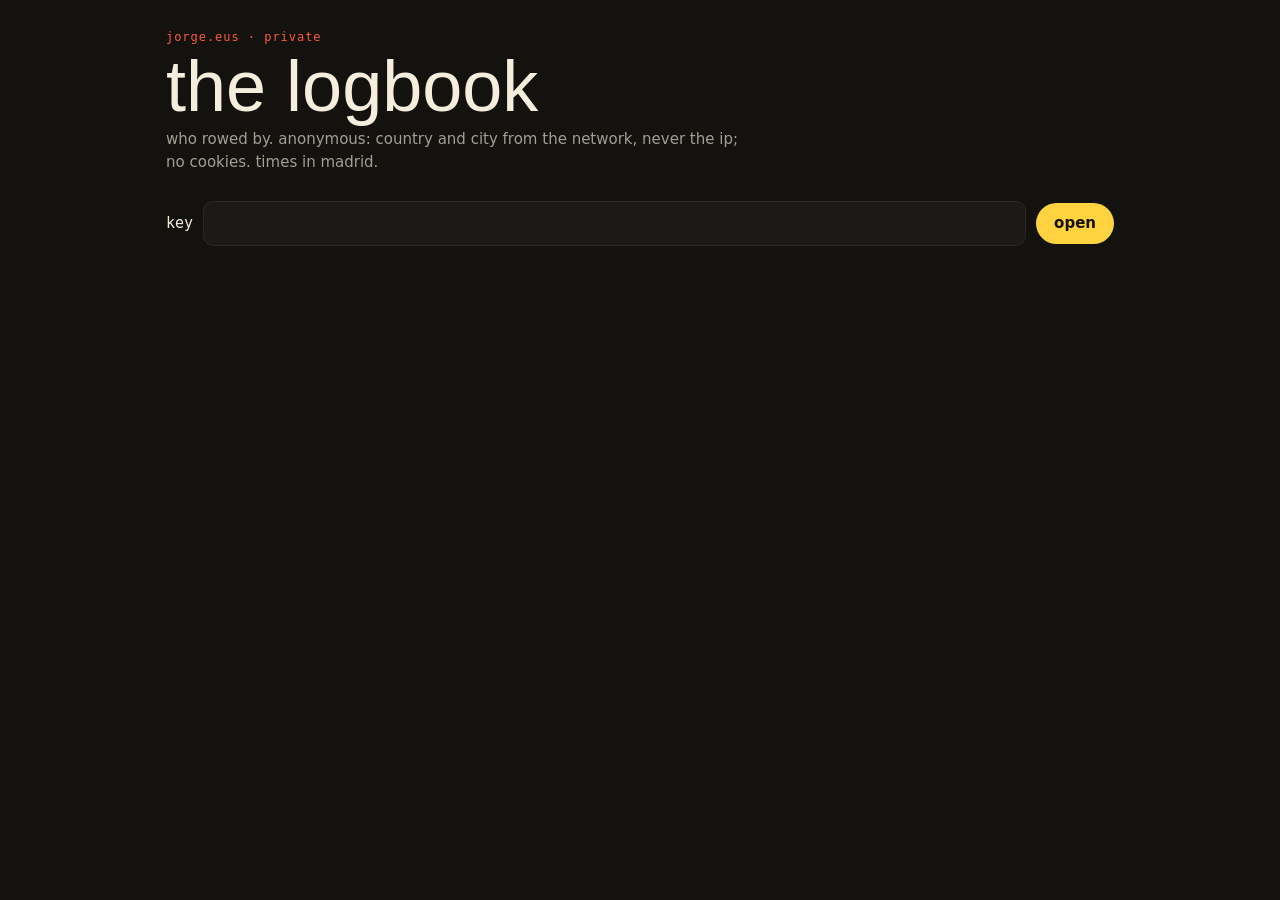
==== stats.html @ c2784cce "v9.5: anonymous visit log (api/v → supabase) + private /stats logbook no cookies, no ip: coarse geo " ====
<!DOCTYPE html>
<html lang="en">
<head>
  <meta charset="UTF-8">
  <meta name="viewport" content="width=device-width, initial-scale=1.0">
  <title>logbook — jorge.eus</title>
  <meta name="robots" content="noindex, nofollow">
  <meta name="referrer" content="no-referrer">
  <meta name="theme-color" content="#14120f">
  <link rel="icon" href="/assets/favicon.svg" type="image/svg+xml">
  <link rel="stylesheet" href="/css/stats.css?v=10.0">
</head>
<body>
  <header class="st-head">
    <p class="st-kicker">jorge.eus · private</p>
    <h1>the logbook</h1>
    <p class="st-sub">who rowed by. anonymous: country and city from the network, never the ip; no cookies. times in madrid.</p>
  </header>

  <form id="st-login" class="st-login" hidden>
    <label for="st-key">key</label>
    <input id="st-key" type="password" autocomplete="current-password" spellcheck="false">
    <button type="submit">open</button>
    <p id="st-err" class="st-err" role="alert"></p>
  </form>

  <main id="st-main" hidden>
    <section class="st-kpis" id="st-kpis" aria-label="summary"></section>
    <div class="st-filters" role="group" aria-label="filters">
      <label><input type="checkbox" id="f-me" checked> hide my visits</label>
      <label><input type="checkbox" id="f-bot" checked> hide bots</label>
      <label><input type="checkbox" id="f-us"> only usa</label>
      <label><input type="checkbox" id="f-short"> hide &lt;5s</label>
      <select id="f-days" aria-label="period">
        <option value="7">7 days</option>
        <option value="30" selected>30 days</option>
        <option value="90">90 days</option>
        <option value="365">a year</option>
      </select>
      <button type="button" id="f-refresh">refresh</button>
    </div>
    <ol class="st-list" id="st-list"></ol>
    <p class="st-foot">updated <span id="st-at">—</span> · <button type="button" id="st-forget" class="st-link">forget key on this device</button></p>
  </main>

  <script src="/js/stats.js?v=10.0"></script>
</body>
</html>
---- css/stats.css ----
/* stats.css — jorge's private logbook (/stats). not part of the portfolio. */
:root {
  --ink: #14120f; --paper: #f6eedd; --muted: #a39d92; --line: #2c2924;
  --card: #1c1a16; --coral: #ff5a3c; --yellow: #ffd23f; --green: #3ec46d; --blue: #6f8cff;
}
* { box-sizing: border-box; margin: 0; padding: 0; }
html { -webkit-text-size-adjust: 100%; }
body {
  background: var(--ink); color: var(--paper); min-height: 100vh;
  font: 400 15px/1.5 "DM Sans", system-ui, -apple-system, "Segoe UI", sans-serif;
  padding: 28px 16px 60px; max-width: 980px; margin: 0 auto;
}
.st-kicker, .st-foot, .st-filters, .st-meta, .st-ev, .st-kpi span, .st-login label {
  font-family: "Space Mono", ui-monospace, SFMono-Regular, Menlo, monospace;
}
.st-kicker { color: var(--coral); font-size: 12px; letter-spacing: .08em; }
h1 { font: 400 clamp(40px, 9vw, 72px)/.95 Anton, Impact, "Arial Narrow", sans-serif; margin: 6px 0 8px; }
.st-sub { color: var(--muted); max-width: 60ch; }
.st-login { margin-top: 28px; display: flex; flex-wrap: wrap; gap: 10px; align-items: center; }
.st-login input { background: var(--card); color: var(--paper); border: 1px solid var(--line); border-radius: 10px; padding: 10px 12px; font: inherit; min-width: 0; flex: 1 1 220px; }
button { font: inherit; cursor: pointer; }
.st-login button, #f-refresh { background: var(--yellow); color: var(--ink); border: 0; border-radius: 999px; padding: 9px 18px; font-weight: 700; }
.st-err { flex-basis: 100%; color: var(--coral); min-height: 1.5em; }
.st-kpis { display: grid; grid-template-columns: repeat(auto-fit, minmax(150px, 1fr)); gap: 10px; margin: 28px 0 18px; }
.st-kpi { background: var(--card); border: 1px solid var(--line); border-radius: 14px; padding: 14px 16px; }
.st-kpi strong { display: block; font: 400 34px/1 Anton, Impact, sans-serif; letter-spacing: .01em; }
.st-kpi span { color: var(--muted); font-size: 12px; }
.st-kpi.hot { border-color: var(--coral); }
.st-kpi.hot strong { color: var(--coral); }
.st-filters { display: flex; flex-wrap: wrap; gap: 8px 16px; align-items: center; font-size: 13px; color: var(--muted); margin-bottom: 14px; }
.st-filters select { background: var(--card); color: var(--paper); border: 1px solid var(--line); border-radius: 8px; padding: 6px 8px; font: inherit; }
.st-list { list-style: none; display: grid; gap: 10px; }
.st-row { background: var(--card); border: 1px solid var(--line); border-radius: 14px; padding: 14px 16px; }
.st-row.us { border-color: var(--coral); box-shadow: 0 0 0 1px var(--coral) inset; }
.st-row.me, .st-row.bot { opacity: .55; }
.st-top { display: flex; flex-wrap: wrap; gap: 6px 14px; align-items: baseline; }
.st-where { font-weight: 700; font-size: 17px; }
.st-when { color: var(--muted); }
.st-dur { margin-left: auto; font: 400 22px/1 Anton, Impact, sans-serif; }
.st-badge { font: 700 11px "Space Mono", monospace; padding: 2px 7px; border-radius: 999px; background: var(--line); color: var(--paper); }
.st-badge.us { background: var(--coral); color: var(--ink); }
.st-meta { color: var(--muted); font-size: 12px; margin-top: 6px; word-break: break-word; }
.st-evs { display: flex; flex-wrap: wrap; gap: 6px; margin-top: 10px; }
.st-ev { font-size: 11.5px; padding: 3px 8px; border-radius: 999px; border: 1px solid var(--line); color: var(--paper); }
.st-ev.k-case, .st-ev.k-pitch { border-color: var(--yellow); color: var(--yellow); }
.st-ev.k-cv, .st-ev.k-mail, .st-ev.k-contact, .st-ev.k-linkedin, .st-ev.k-phone { border-color: var(--green); color: var(--green); }
.st-ev.k-seen { color: var(--muted); }
.st-empty { color: var(--muted); padding: 30px 0; text-align: center; }
.st-foot { margin-top: 26px; color: var(--muted); font-size: 12px; }
.st-link { background: none; border: 0; color: var(--muted); text-decoration: underline; font: inherit; }
:focus-visible { outline: 2px solid var(--yellow); outline-offset: 2px; }
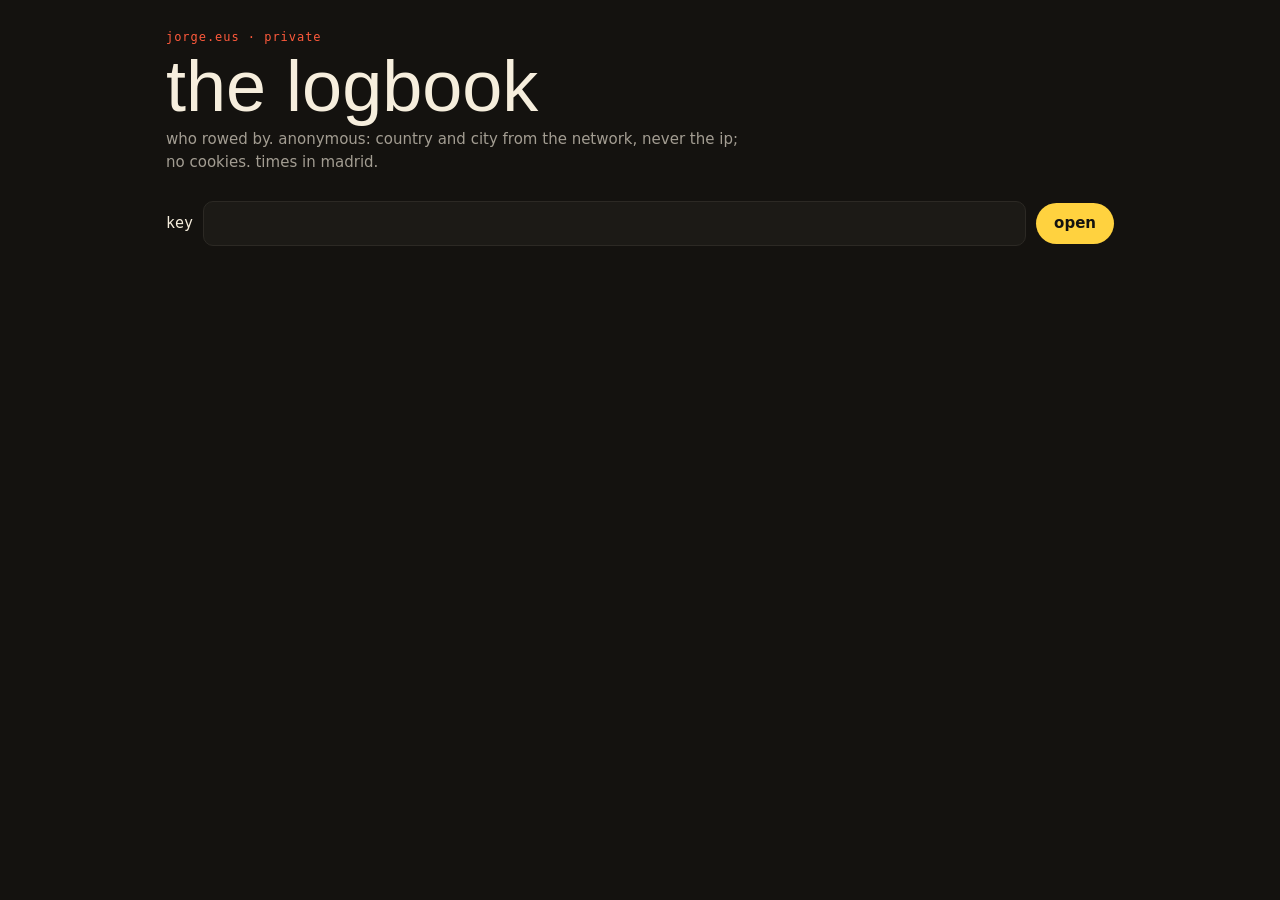
==== commit b81e785d: "stats: hide the key form once open; fold section reads and scrolled-past cases into one pill each Co" ====
--- a/stats.html
+++ b/stats.html
@@ -8,7 +8,7 @@
   <meta name="referrer" content="no-referrer">
   <meta name="theme-color" content="#14120f">
   <link rel="icon" href="/assets/favicon.svg" type="image/svg+xml">
-  <link rel="stylesheet" href="/css/stats.css?v=10.0">
+  <link rel="stylesheet" href="/css/stats.css?v=10.0.1">
 </head>
 <body>
   <header class="st-head">
@@ -43,6 +43,6 @@
     <p class="st-foot">updated <span id="st-at">—</span> · <button type="button" id="st-forget" class="st-link">forget key on this device</button></p>
   </main>
 
-  <script src="/js/stats.js?v=10.0"></script>
+  <script src="/js/stats.js?v=10.0.1"></script>
 </body>
 </html>
--- a/css/stats.css
+++ b/css/stats.css
@@ -4,6 +4,7 @@
   --card: #1c1a16; --coral: #ff5a3c; --yellow: #ffd23f; --green: #3ec46d; --blue: #6f8cff;
 }
 * { box-sizing: border-box; margin: 0; padding: 0; }
+[hidden] { display: none !important; }
 html { -webkit-text-size-adjust: 100%; }
 body {
   background: var(--ink); color: var(--paper); min-height: 100vh;
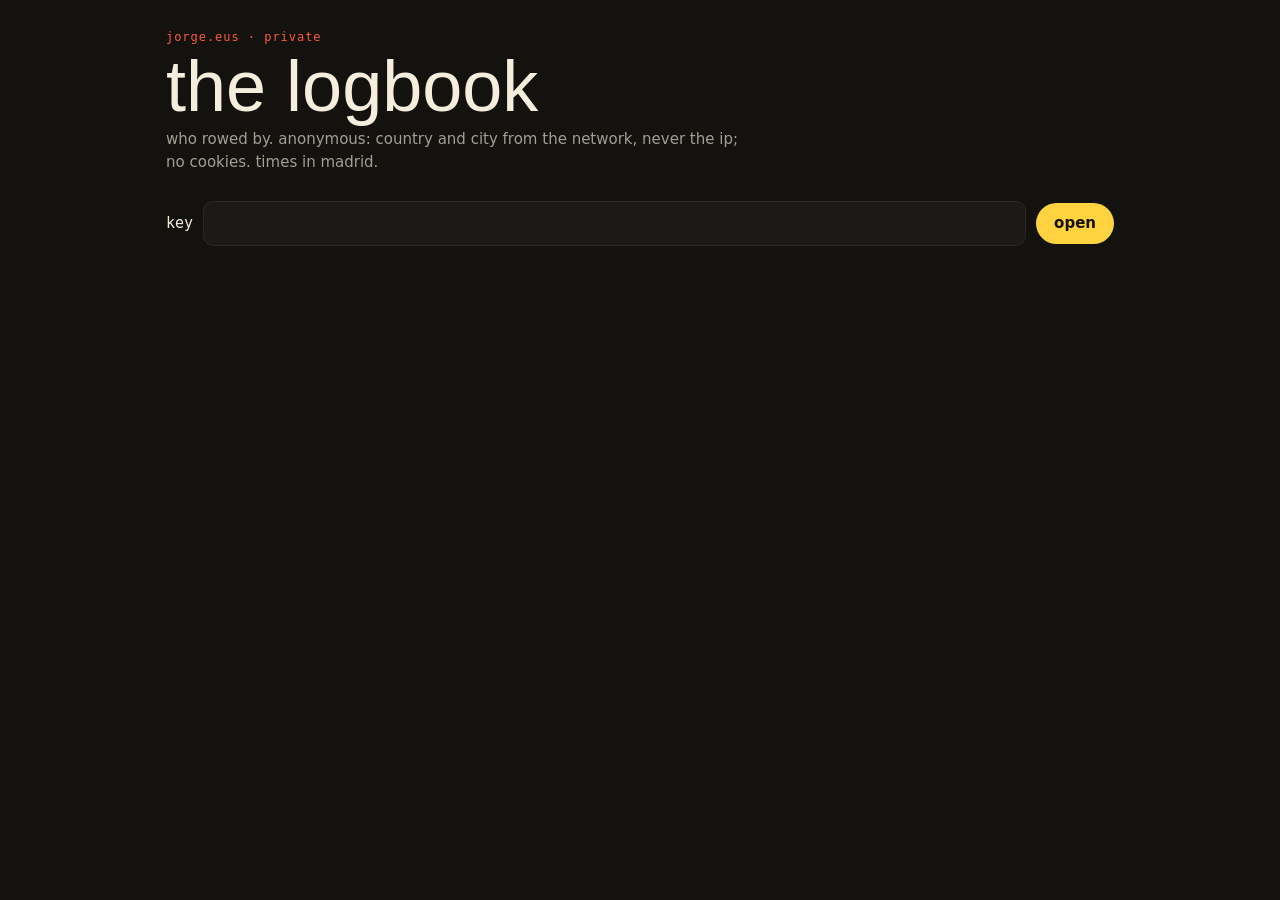
==== commit a58b9d6c: "v10.1: stats "nba watch" — tell robots from people, flag possible nba visits track.js now sends a on" ====
--- a/stats.html
+++ b/stats.html
@@ -8,7 +8,7 @@
   <meta name="referrer" content="no-referrer">
   <meta name="theme-color" content="#14120f">
   <link rel="icon" href="/assets/favicon.svg" type="image/svg+xml">
-  <link rel="stylesheet" href="/css/stats.css?v=10.0.1">
+  <link rel="stylesheet" href="/css/stats.css?v=10.1">
 </head>
 <body>
   <header class="st-head">
@@ -25,10 +25,11 @@
   </form>
 
   <main id="st-main" hidden>
+    <section class="st-nba" id="st-nba" aria-label="nba watch" aria-live="polite"></section>
     <section class="st-kpis" id="st-kpis" aria-label="summary"></section>
     <div class="st-filters" role="group" aria-label="filters">
       <label><input type="checkbox" id="f-me" checked> hide my visits</label>
-      <label><input type="checkbox" id="f-bot" checked> hide bots</label>
+      <label><input type="checkbox" id="f-bot" checked> hide robots</label>
       <label><input type="checkbox" id="f-us"> only usa</label>
       <label><input type="checkbox" id="f-short"> hide &lt;5s</label>
       <select id="f-days" aria-label="period">
@@ -43,6 +44,6 @@
     <p class="st-foot">updated <span id="st-at">—</span> · <button type="button" id="st-forget" class="st-link">forget key on this device</button></p>
   </main>
 
-  <script src="/js/stats.js?v=10.0.1"></script>
+  <script src="/js/stats.js?v=10.1"></script>
 </body>
 </html>
--- a/css/stats.css
+++ b/css/stats.css
@@ -50,3 +50,18 @@
 .st-foot { margin-top: 26px; color: var(--muted); font-size: 12px; }
 .st-link { background: none; border: 0; color: var(--muted); text-decoration: underline; font: inherit; }
 :focus-visible { outline: 2px solid var(--yellow); outline-offset: 2px; }
+/* (v10.1) nba watch */
+.st-nba { margin: 28px 0 0; background: var(--card); border: 1px solid var(--line); border-radius: 14px; padding: 16px 18px; }
+.st-nba.warm { border-color: var(--yellow); }
+.st-nba.hot { border-color: var(--coral); box-shadow: 0 0 0 1px var(--coral) inset; }
+.st-nba-k { font: 700 12px "Space Mono", monospace; letter-spacing: .08em; color: var(--muted); }
+.st-nba.warm .st-nba-k { color: var(--yellow); }
+.st-nba.hot .st-nba-k { color: var(--coral); }
+.st-nba-h { font-size: 18px; font-weight: 700; margin-top: 4px; }
+.st-nba-h strong { font: 400 30px/1 Anton, Impact, sans-serif; margin-right: 4px; }
+.st-nba-list { list-style: none; margin-top: 10px; display: grid; gap: 8px; font-size: 14px; }
+.st-nba-list span, .st-nba-bots, .st-nba-note { color: var(--muted); font: 12px/1.5 "Space Mono", monospace; }
+.st-nba-bots, .st-nba-note { margin-top: 10px; }
+.st-badge.nba { background: var(--yellow); color: var(--ink); }
+.st-badge.person { background: var(--green); color: var(--ink); }
+.st-row.nba { border-color: var(--yellow); box-shadow: 0 0 0 1px var(--yellow) inset; }
